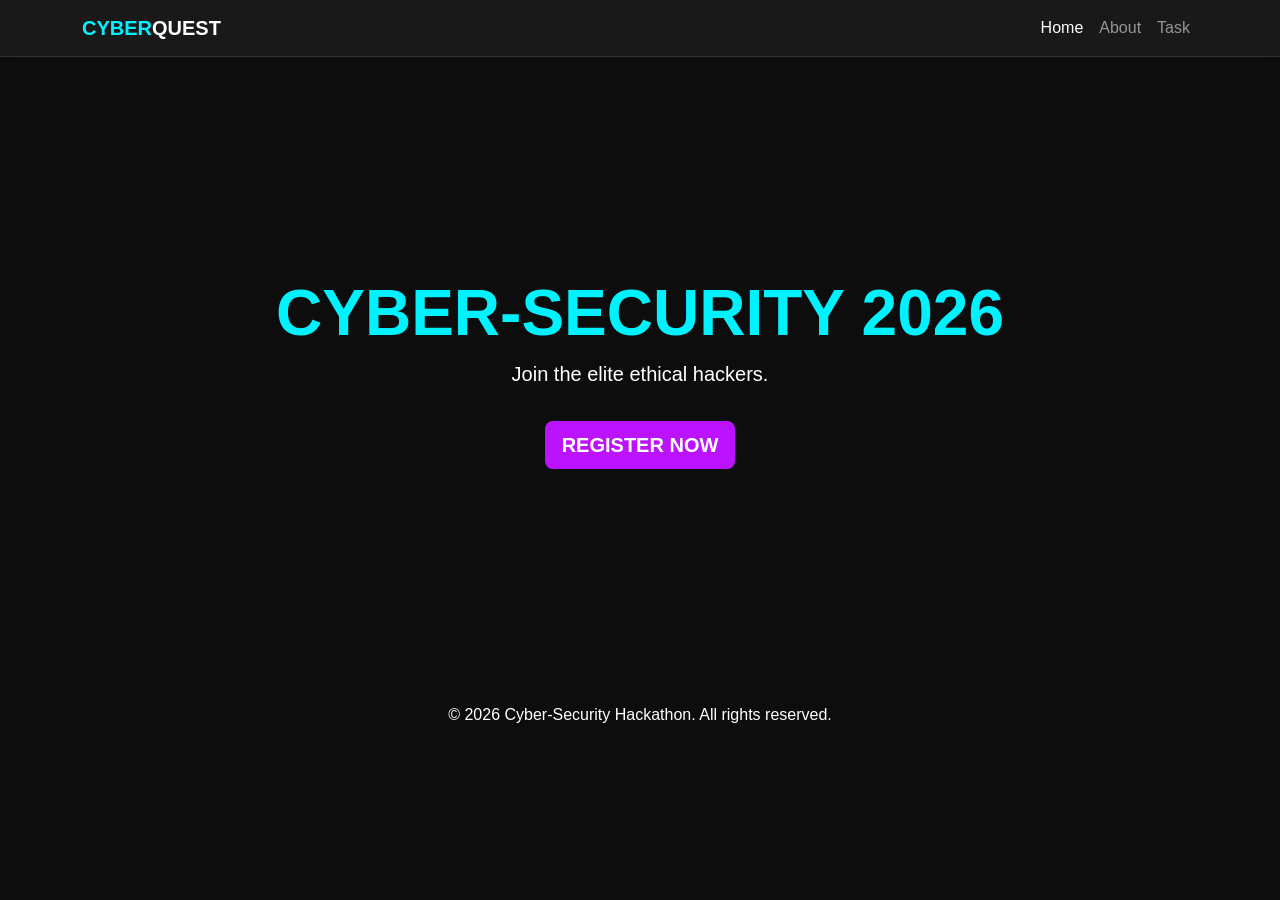
==== index.html @ 98a2f210 "Added Label and fix hero section" ====
<!DOCTYPE html>
<html lang="en">
<head>
    <meta charset="UTF-8">
    <meta name="viewport" content="width=device-width, initial-scale=1.0">
    <title>Cyber-Security Hackathon 2026 | Home</title>
    <link rel="stylesheet" href="https://cdn.jsdelivr.net/npm/bootstrap@5.3.0/dist/css/bootstrap.min.css">
    <link rel="stylesheet" href="https://cdnjs.cloudflare.com/ajax/libs/font-awesome/6.0.0/css/all.min.css">
    <link rel="stylesheet" href="assets/css/style.css">
</head>
<body>
    <header>
        <nav class="navbar navbar-expand-lg navbar-dark sticky-top navbar-glass">
            <div class="container">
                <a class="navbar-brand fw-bold" href="index.html"><span style="color: var(--neon-cyan);">CYBER</span>QUEST</a>
                <button class="navbar-toggler" type="button" data-bs-toggle="collapse" data-bs-target="#navbarNav" aria-controls="navbarNav" aria-expanded="false" aria-label="Toggle navigation">
                    <span class="navbar-toggler-icon"></span>
                </button>
                <div class="collapse navbar-collapse" id="navbarNav">
                    <ul class="navbar-nav ms-auto">
                        <li class="nav-item">
                            <a class="nav-link active" href="index.html">Home</a>
                        </li>
                        <li class="nav-item">
                            <a class="nav-link" href="about.html">About</a>
                        </li>
                        <li class="nav-item">
                            <a class="nav-link" href="portfolio.html">Task</a>
                        </li>
    </header>  
    <main id="content-area">
        <section class="py-5 text-center d-flex flex-column justify-content-center" style="min-height: 70vh;">
            <h2 class="display-3 fw-bold" style="color: var(--neon-cyan);">CYBER-SECURITY 2026</h2>
            <p class="lead">Join the elite ethical hackers.</p>
            <div>
                <button class="btn btn-lg mt-3 fw-bold" style="background-color: var(--cyber-purple); color: white;" data-bs-toggle="modal" data-bs-target="#regModal">REGISTER NOW</button>
            </div>
        </section>
        <div class="modal fade" id="regModal" tabindex="-1" aria-labelledby="regModalLabel" aria-hidden="true">
            <div class="modal-dialog">
                <div class="modal-content bg-dark border-info">
                    <div class="modal-header border-secondary">
                        <h5 class="modal-title" id="regModalLabel" style="color: var(--neon-cyan);">Hackathon Registration</h5>
                        <button type="button" class="btn-close btn-close-white" data-bs-dismiss="modal" aria-label="Close"></button>
                    </div>
                    <div class="modal-body p-4">
                        <form action="#" method="get">
                            <div class="mb-3">
                                <label for="userName" class="form-label text-light">Full Name</label>
                                <input type="text" class="form-control" id="userName" placeholder="Enter your full name" required>
                            </div>
                            <div class="d-grid gap-2">
                                <button type="submit" class="btn fw-bold" style="background-color: var(--cyber-purple); color: white;">Submit Application</button>
                            </div>
                        </form>
                    </div>
                </div>
            </div>
        </div>
    </main>
    <footer>
        <div class="container text-center py-3">
            <p>&copy; 2026 Cyber-Security Hackathon. All rights reserved.</p>
        </div>
    </footer>
    <script src="https://cdn.jsdelivr.net/npm/bootstrap@5.3.0/dist/js/bootstrap.bundle.min.js"></script>
</body>
</html>
---- assets/css/style.css ----
/* CSS Variables for Dark Cyber Theme */
:root {
    --neon-cyan: #00f2ff;
    --cyber-purple: #bc13fe;
    --dark-bg: #0d0d0d;
    --glass-bg: rgba(255, 255, 255, 0.1);
}
body {
    background-color: var(--dark-bg);
    color: #fff;
    font-family: 'Segoe UI', Tahoma, Geneva, Verdana, sans-serif;
}
.navbar-glass {
    background: rgba(255, 255, 255, 0.05);
    backdrop-filter: blur(10px);
    border-bottom: 1px solid rgba(255, 255, 255, 0.1);
}
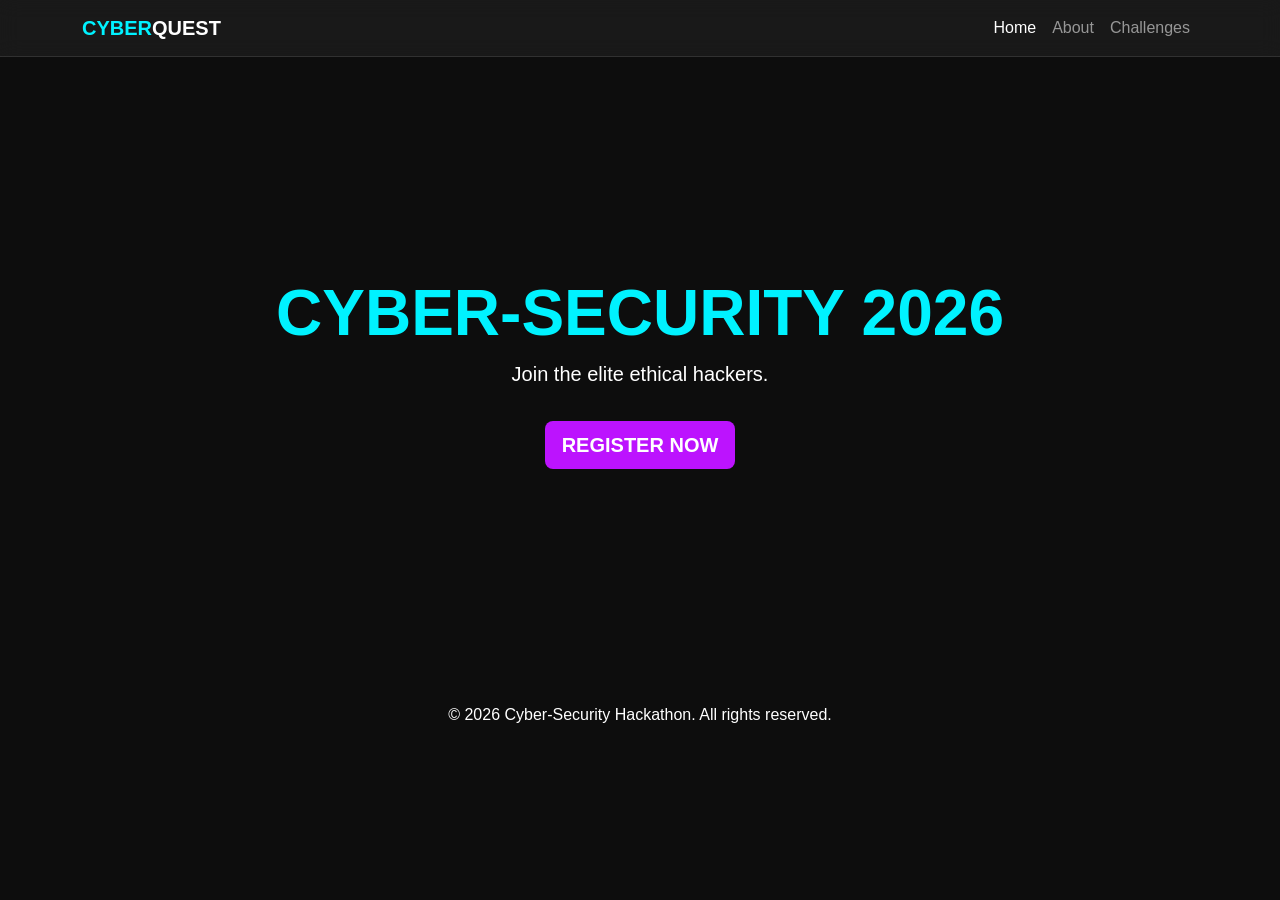
==== commit 24f2e789: "Added navbar to about and changes task in navbar to be challenges instead, for all html" ====
--- a/index.html
+++ b/index.html
@@ -25,8 +25,12 @@
                             <a class="nav-link" href="about.html">About</a>
                         </li>
                         <li class="nav-item">
-                            <a class="nav-link" href="portfolio.html">Task</a>
+                            <a class="nav-link" href="portfolio.html">Challenges</a>
                         </li>
+                    </ul>
+                </div>
+            </div>
+        </nav>
     </header>  
     <main id="content-area">
         <section class="py-5 text-center d-flex flex-column justify-content-center" style="min-height: 70vh;">
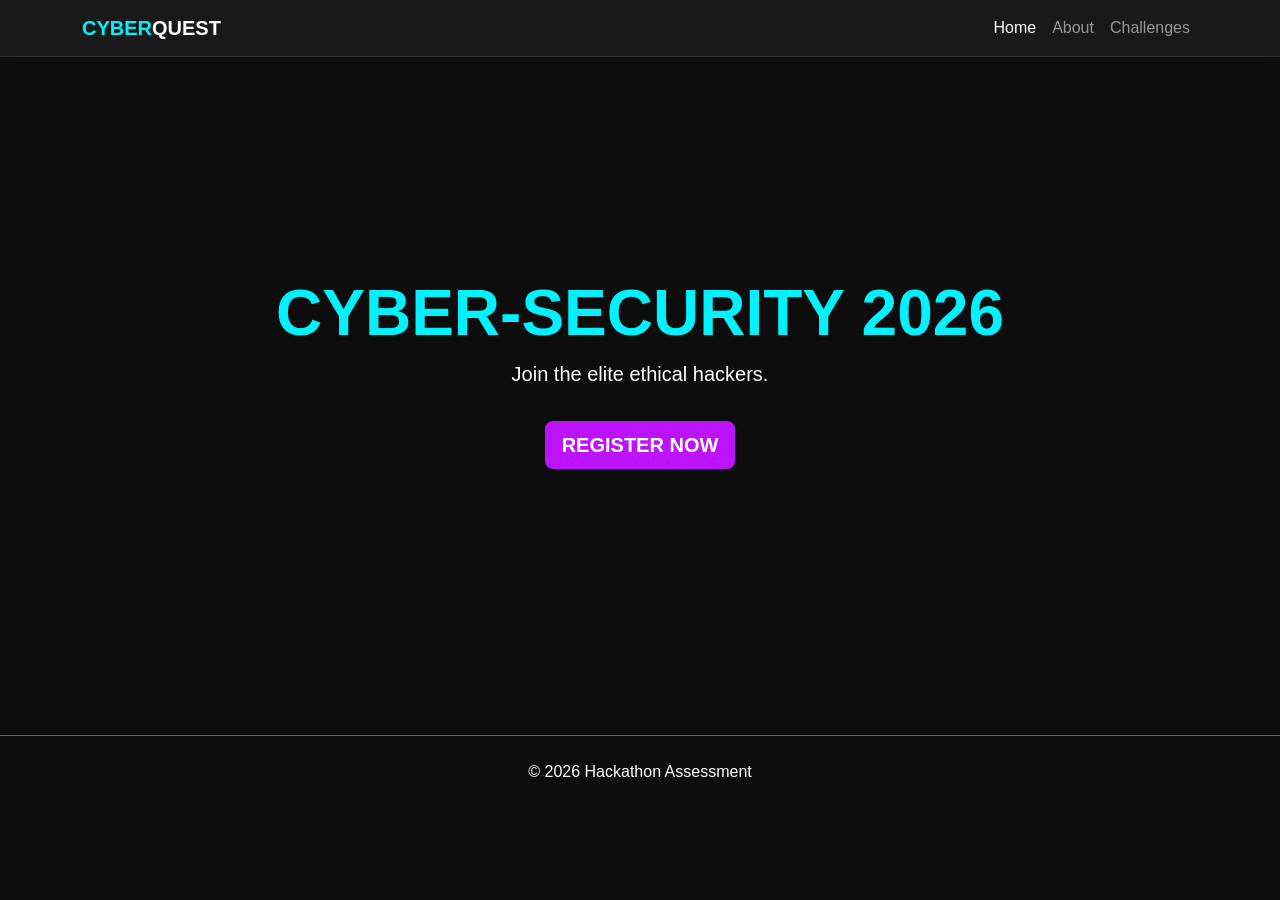
==== commit 258e5d65: "Added border to top of footer and added footer to all pages" ====
--- a/index.html
+++ b/index.html
@@ -62,10 +62,8 @@
             </div>
         </div>
     </main>
-    <footer>
-        <div class="container text-center py-3">
-            <p>&copy; 2026 Cyber-Security Hackathon. All rights reserved.</p>
-        </div>
+    <footer class="text-center py-4 mt-5" style="border-top: 1px solid var(--cyber-purple);">
+        <p>&copy; 2026 Hackathon Assessment</p>
     </footer>
     <script src="https://cdn.jsdelivr.net/npm/bootstrap@5.3.0/dist/js/bootstrap.bundle.min.js"></script>
 </body>
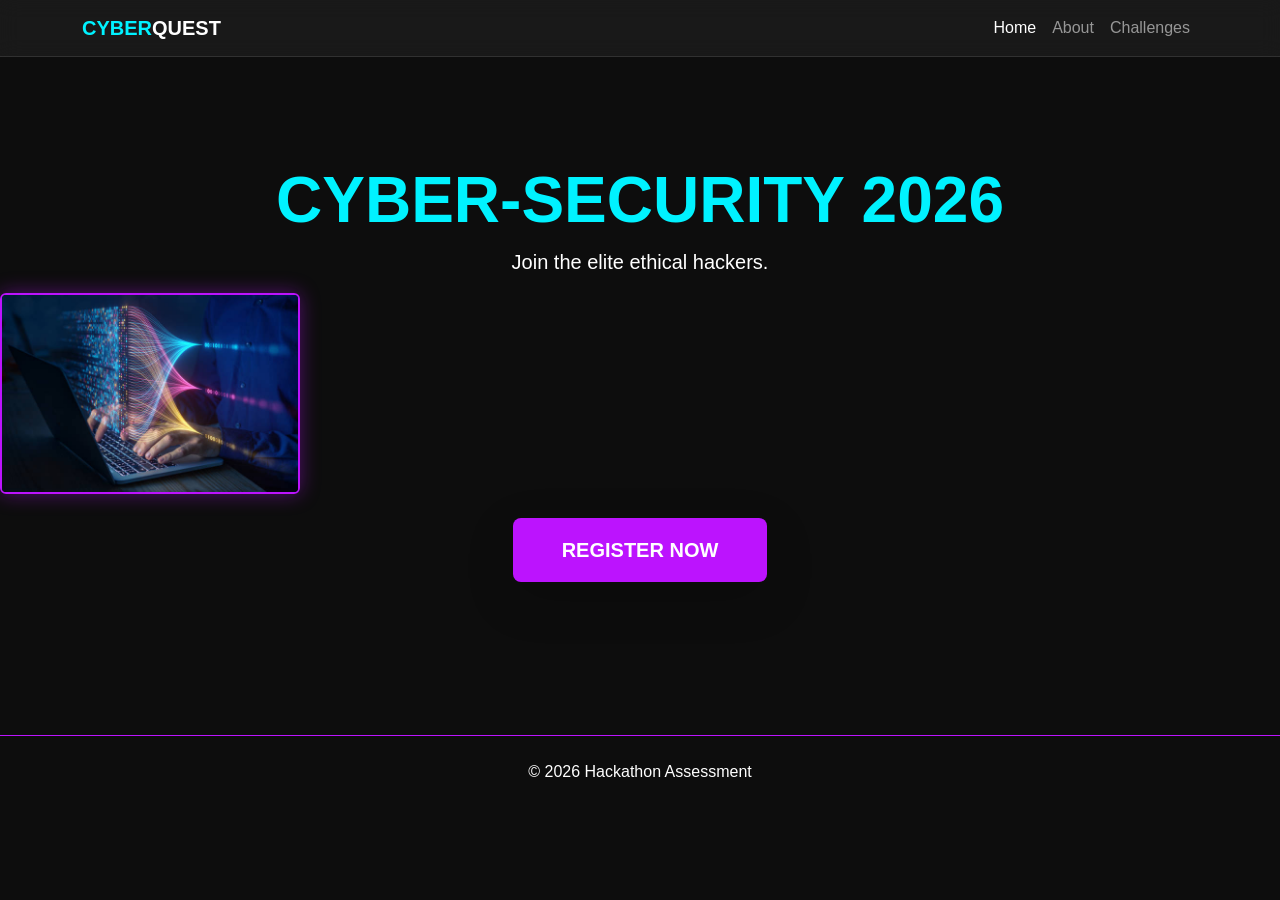
==== commit 24ef4fb4: "fixed readablity and added image to index" ====
--- a/index.html
+++ b/index.html
@@ -36,8 +36,11 @@
         <section class="py-5 text-center d-flex flex-column justify-content-center" style="min-height: 70vh;">
             <h2 class="display-3 fw-bold" style="color: var(--neon-cyan);">CYBER-SECURITY 2026</h2>
             <p class="lead">Join the elite ethical hackers.</p>
-            <div>
-                <button class="btn btn-lg mt-3 fw-bold" style="background-color: var(--cyber-purple); color: white;" data-bs-toggle="modal" data-bs-target="#regModal">REGISTER NOW</button>
+            <img src="assets/img/Computer.jpg" alt="coding stock picture" class="img-fluid rounded mb-4" style="max-width: 300px; border: 2px solid var(--cyber-purple); box-shadow: 0 0 20px rgba(188, 19, 254, 0.4);">
+                
+                <div>
+                    <button class="btn btn-lg fw-bold shadow-lg px-5 py-3" style="background-color: var(--cyber-purple); color: white;" data-bs-toggle="modal" data-bs-target="#regModal">REGISTER NOW</button>
+                </div>
             </div>
         </section>
         <div class="modal fade" id="regModal" tabindex="-1" aria-labelledby="regModalLabel" aria-hidden="true">
--- a/assets/css/style.css
+++ b/assets/css/style.css
@@ -1,6 +1,7 @@
 /* CSS Variables for Dark Cyber Theme */
 :root {
     --neon-cyan: #00f2ff;
+    --common-blue:#0077ff;
     --cyber-purple: #bc13fe;
     --dark-bg: #0d0d0d;
     --glass-bg: rgba(255, 255, 255, 0.1);
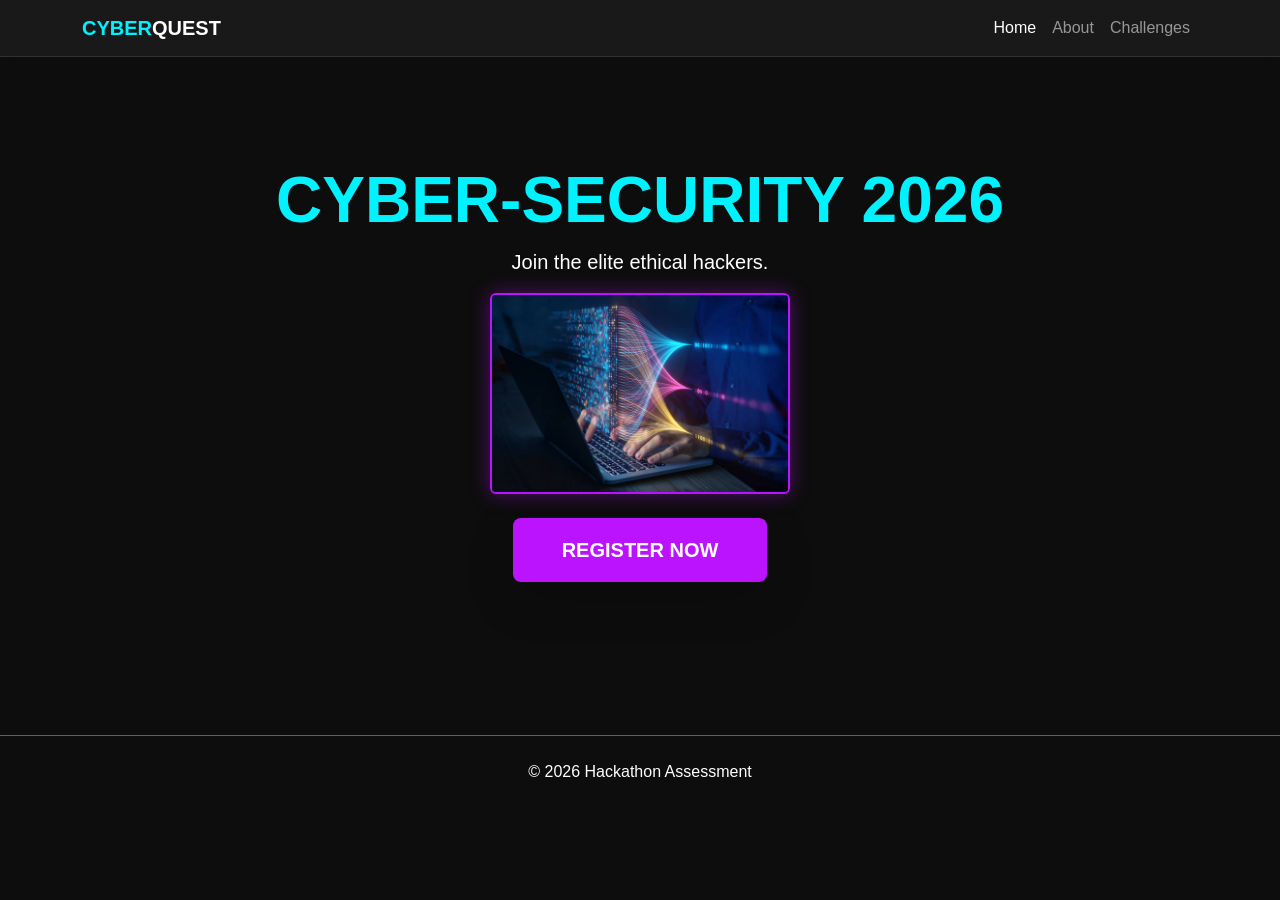
==== commit 0ea68e4d: "Computer image now centers properly" ====
--- a/index.html
+++ b/index.html
@@ -36,7 +36,7 @@
         <section class="py-5 text-center d-flex flex-column justify-content-center" style="min-height: 70vh;">
             <h2 class="display-3 fw-bold" style="color: var(--neon-cyan);">CYBER-SECURITY 2026</h2>
             <p class="lead">Join the elite ethical hackers.</p>
-            <img src="assets/img/Computer.jpg" alt="coding stock picture" class="img-fluid rounded mb-4" style="max-width: 300px; border: 2px solid var(--cyber-purple); box-shadow: 0 0 20px rgba(188, 19, 254, 0.4);">
+            <img src="assets/img/Computer.jpg" alt="High-tech cyberpunk computer setup" class="img-fluid rounded mb-4 d-block mx-auto" style="max-width: 300px; border: 2px solid var(--cyber-purple); box-shadow: 0 0 20px rgba(188, 19, 254, 0.4);">
                 
                 <div>
                     <button class="btn btn-lg fw-bold shadow-lg px-5 py-3" style="background-color: var(--cyber-purple); color: white;" data-bs-toggle="modal" data-bs-target="#regModal">REGISTER NOW</button>
